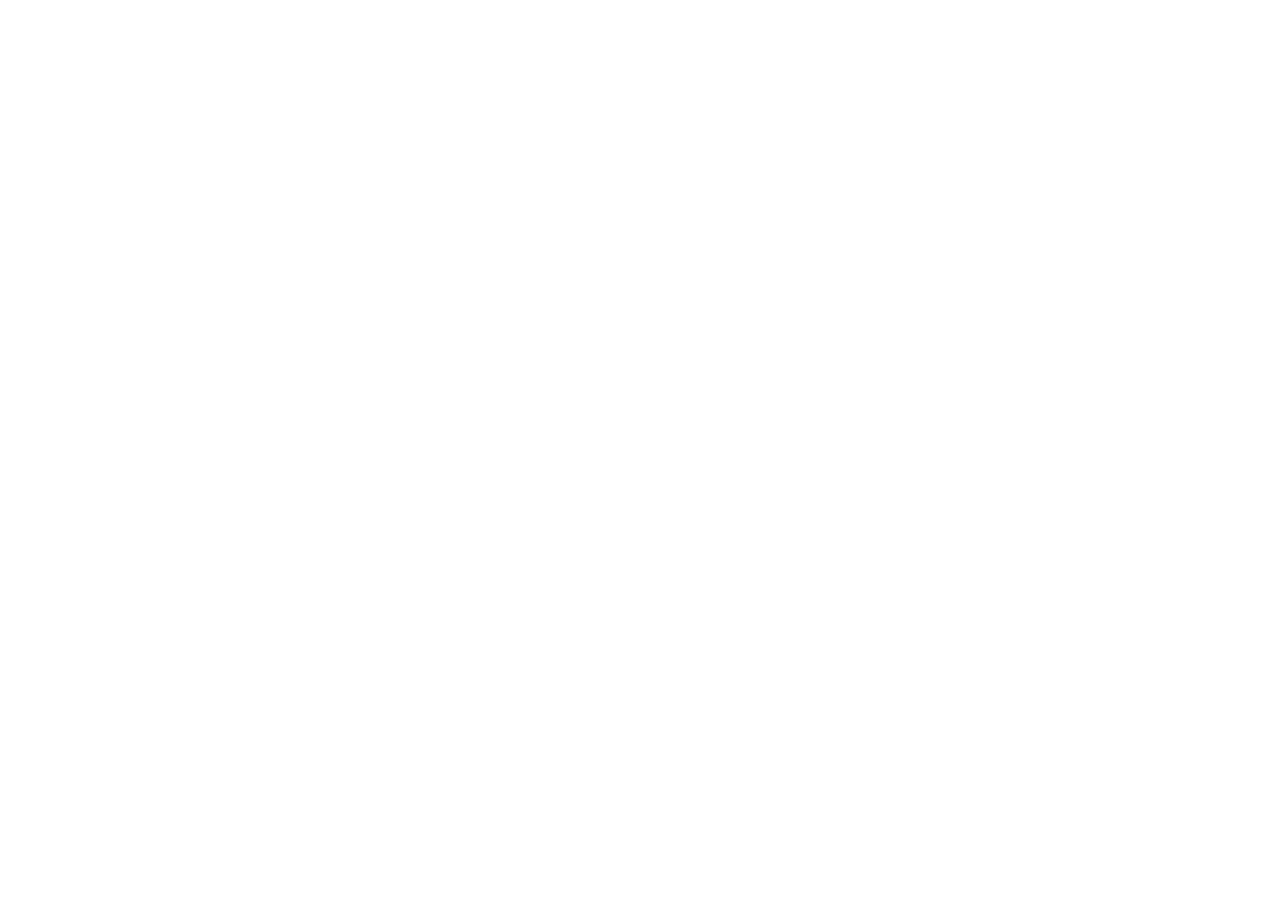
==== html/index.html @ a5befdcb "add nav" ====
<!-- <!DOCTYPE html>
<html lang="en">

<head>
	<meta charset="UTF-8">
	<meta http-equiv="X-UA-Compatible" content="IE=edge">
	<meta name="viewport" content="width=device-width, initial-scale=1.0">
	<title>Document</title>
	<link rel="shortcut icon" href="https://placekitten.com/96/139" type="image/x-icon">
	<link rel="stylesheet" href="/css/main.css">
</head>

<body>
	<header class="main__header">
		<div class="container">
			<div class="header__nav">
				<div class="logo">
					<a href="!#"><img src="/img/logo.svg" alt="logo"></a>
				</div>
				<div class="menu">
					<ul class="links">
						<li class="link">
							<a href="#!">About me</a>
						</li>
						<li class="link">
							<a href="#!">Skills</a>
						</li>
						<li class="link">
							<a href="#!">Projects</a>
						</li>
						<li class="link">
							<a href="#!">Contacts</a>
						</li>
					</ul>
				</div>
			</div>
			<div class="header__title">
				<h2>Hello world from Ros</h2>
				<p>Lorem ipsum dolor sit, amet consectetur adipisicing elit. Eaque maxime <br> incidunt corporis laudantium,
					amet
					dicta modi nobis at dolores veniam est <br> numquam dolore natus doloremque enim officia eveniet tempora.
				</p>
			</div>
		</div>
	</header>
	<main>

	</main>
	<footer>

	</footer>
</body>

</html>
---- css/main.css ----
* {
	margin: 0px;
	padding: 0px;
}

.main__header {
	background: url(/img/bg.jpg) no-repeat;
	background-size: 100%;
}

.container {
	width: 1060px;
	margin: 0 auto;
}

.header__nav {
	display: flex;
	justify-content: space-between;
}

.links {
	display: flex;
	list-style: none;
	padding-top: 4px;
}

.menu {
	padding-top: 50px;
}

.logo {
	padding-top: 44px;
}

.link a {
	text-decoration: none;
	font-family: 'Lato';
	font-style: normal;
	font-weight: 400;
	font-size: 18px;
	line-height: 24px;
	color: #FFF;
	padding-left: 82px;
}

.header__title {
	margin-top: 176px;
	padding-bottom: 246px;
}

.header__title h2 {
	font-family: 'Lato';
	font-style: normal;
	font-weight: 500;
	font-size: 50px;
	line-height: 60px;

	color: #FFF;

	-webkit-text-stroke: 1px rgba(0, 0, 0, 1);
}

.header__title p {
	font-family: 'Lato';
	font-style: normal;
	font-weight: 400;
	font-size: 16px;
	line-height: 24px;
	color: #FFF;
	padding-top: 22px;
}
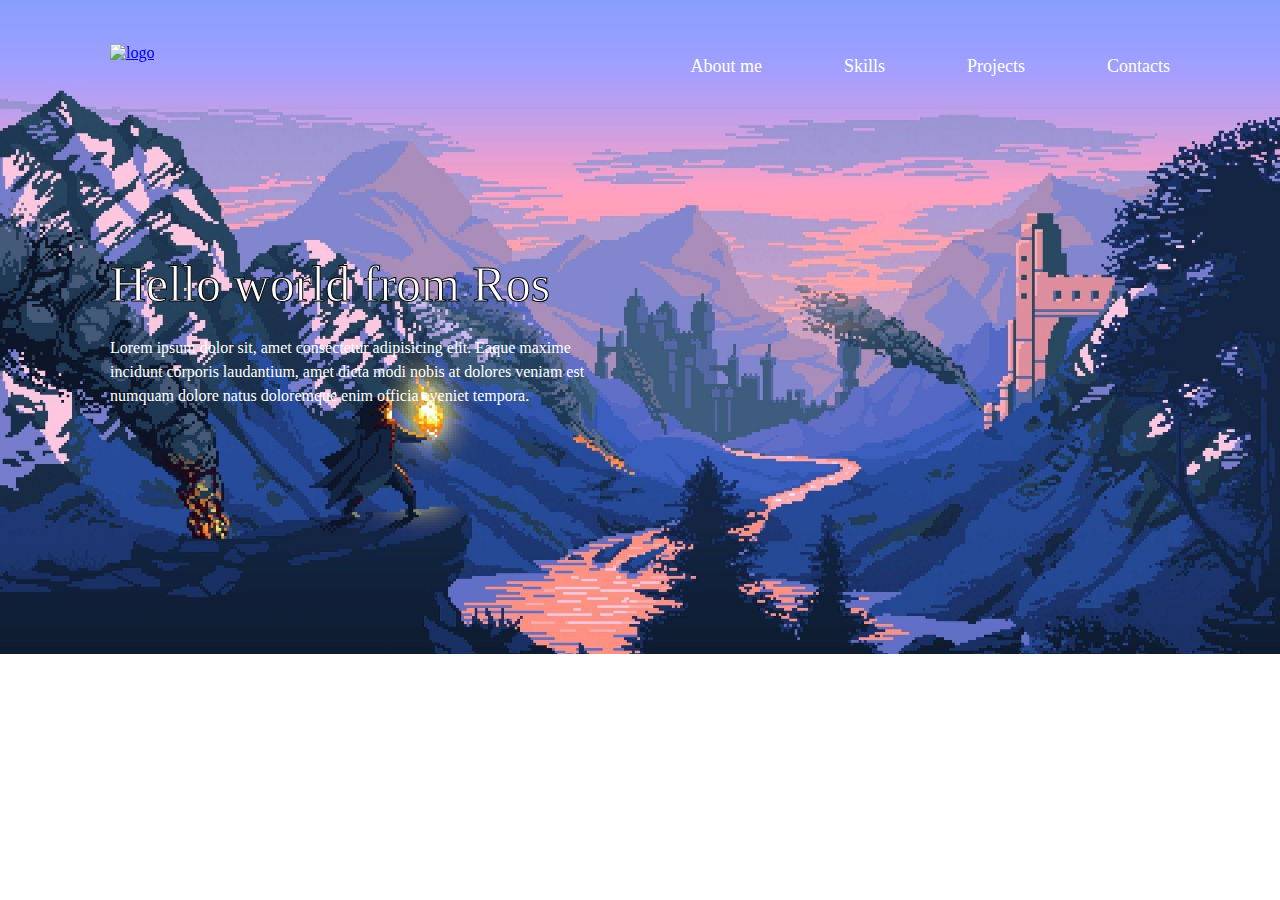
==== commit 57b5a8c5: "addd nav" ====
--- a/html/index.html
+++ b/html/index.html
@@ -1,4 +1,4 @@
-<!-- <!DOCTYPE html>
+<!DOCTYPE html>
 <html lang="en">
 
 <head>
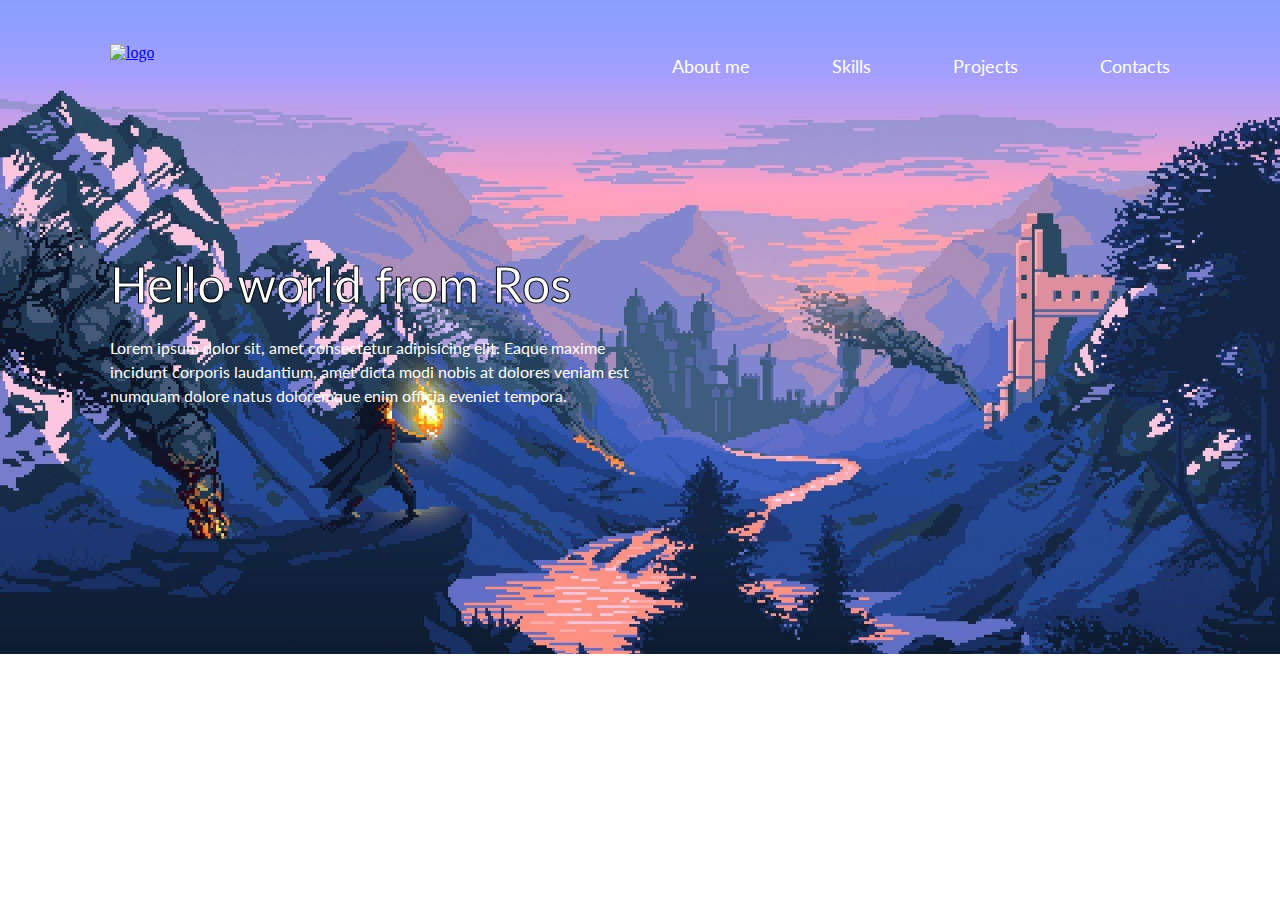
==== commit 4f850d1f: "new" ====
--- a/html/index.html
+++ b/html/index.html
@@ -7,6 +7,7 @@
 	<meta name="viewport" content="width=device-width, initial-scale=1.0">
 	<title>Document</title>
 	<link rel="shortcut icon" href="https://placekitten.com/96/139" type="image/x-icon">
+    <link href='https://fonts.googleapis.com/css?family=Lato' rel='stylesheet'>
 	<link rel="stylesheet" href="/css/main.css">
 </head>
 
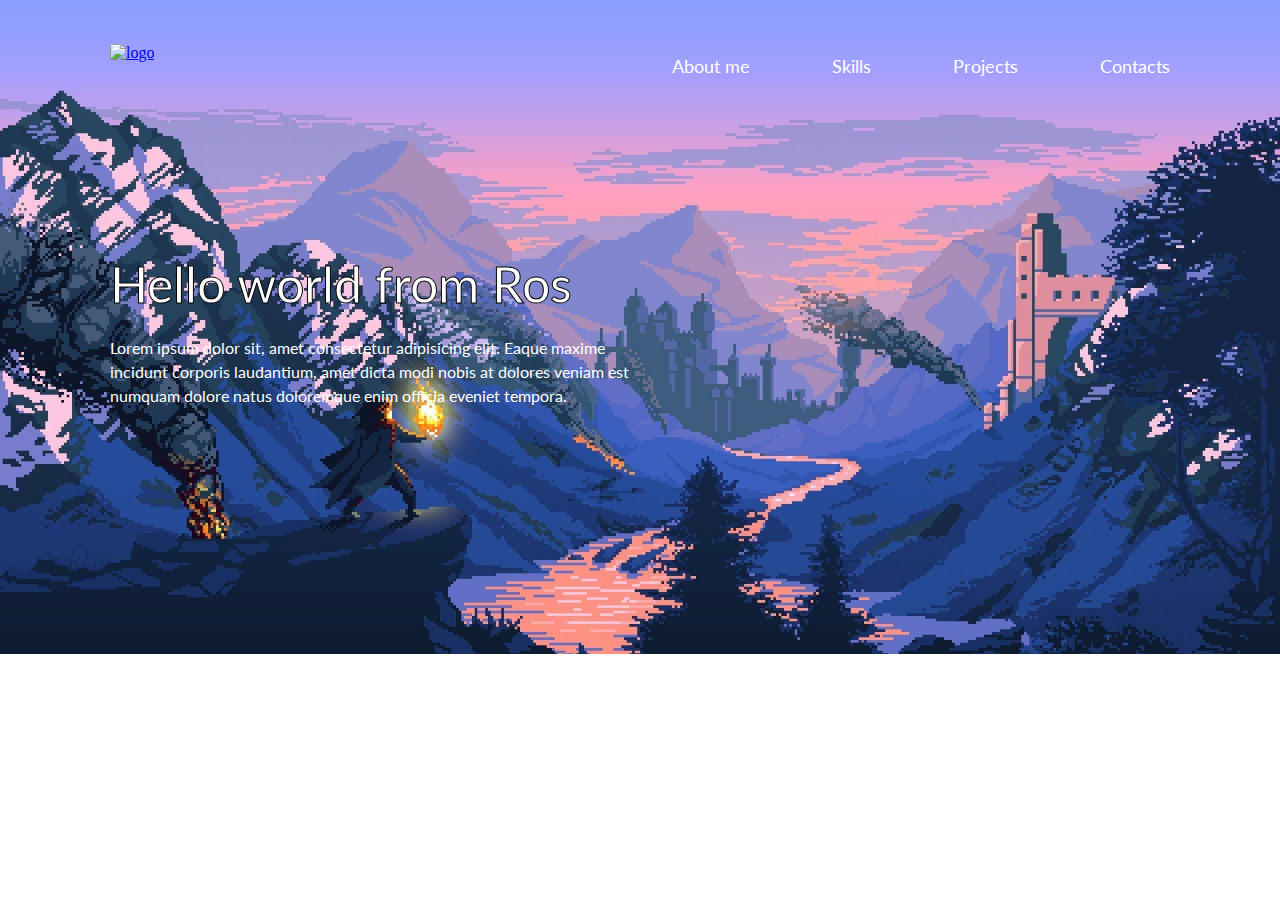
==== commit e3d487e2: "Fix" ====
--- a/html/index.html
+++ b/html/index.html
@@ -16,7 +16,7 @@
 		<div class="container">
 			<div class="header__nav">
 				<div class="logo">
-					<a href="!#"><img src="/img/logo.svg" alt="logo"></a>
+					<a href="#!"><img src="/img/logo.svg" alt="logo"></a>
 				</div>
 				<div class="menu">
 					<ul class="links">
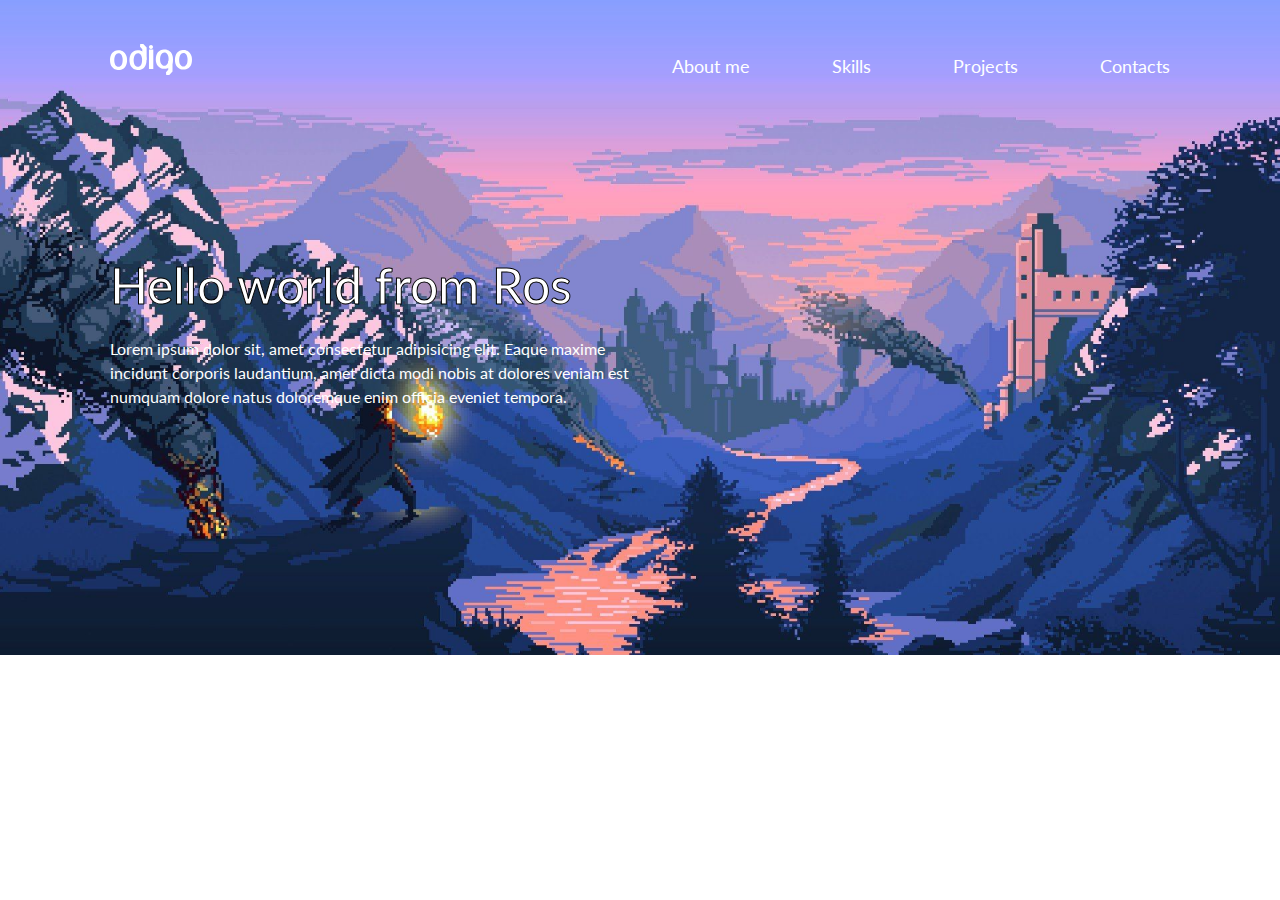
==== commit a0d8194e: "fixing" ====
--- a/html/index.html
+++ b/html/index.html
@@ -16,21 +16,21 @@
 		<div class="container">
 			<div class="header__nav">
 				<div class="logo">
-					<a href="#!"><img src="/img/logo.svg" alt="logo"></a>
+					<a href="#"><img src="/img/logo.svg" alt="logo"></a>
 				</div>
 				<div class="menu">
 					<ul class="links">
 						<li class="link">
-							<a href="#!">About me</a>
+							<a href="#">About me</a>
 						</li>
 						<li class="link">
-							<a href="#!">Skills</a>
+							<a href="#">Skills</a>
 						</li>
 						<li class="link">
-							<a href="#!">Projects</a>
+							<a href="#">Projects</a>
 						</li>
 						<li class="link">
-							<a href="#!">Contacts</a>
+							<a href="#">Contacts</a>
 						</li>
 					</ul>
 				</div>
